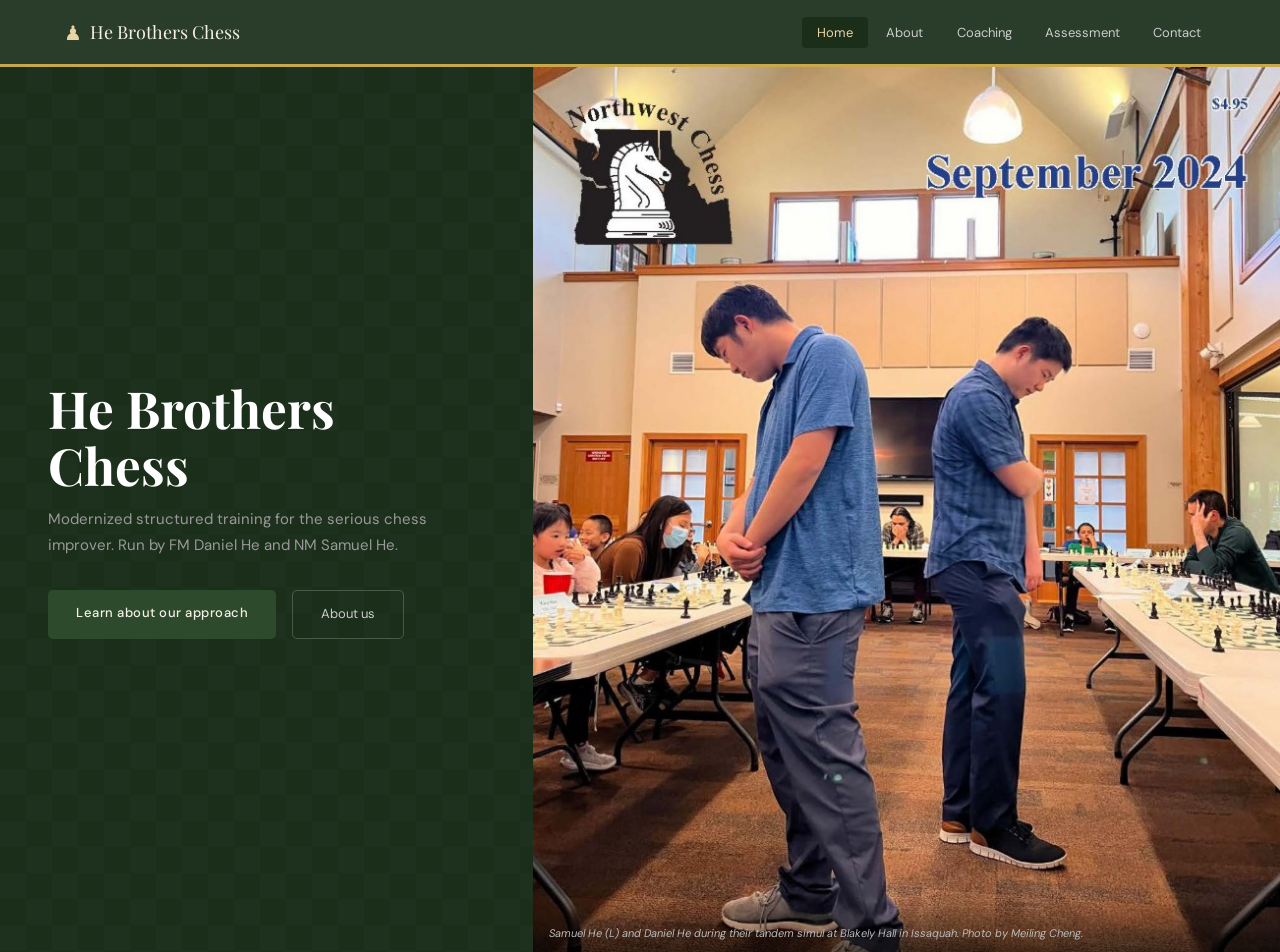
==== index.html @ 826952b3 "Update index.html" ====
<!DOCTYPE html>
<html lang="en">
<head>
<meta charset="UTF-8">
<meta name="viewport" content="width=device-width, initial-scale=1.0">
<title>He Brothers Chess</title>
<link rel="stylesheet" href="style.css">
<style>
  html, body { height: 100%; margin: 0; }

  .hero {
    background: var(--green-dark);
    background-image: repeating-conic-gradient(#ffffff04 0% 25%, transparent 0% 50%);
    background-size: 52px 52px;
    display: grid;
    grid-template-columns: 5fr 7fr;
    min-height: 38vh;
  }
  .hero-left {
    display: flex;
    flex-direction: column;
    justify-content: center;
    padding: 2rem 2rem 2rem 3rem;
  }
  .hero-left h1 { color: #fff; font-size: clamp(32px, 4vw, 54px); margin-bottom: 0.8rem; line-height: 1.1; }
  .hero-sub { font-size: 15px; color: #999; line-height: 1.75; margin-bottom: 2rem; max-width: 380px; }
  .hero-actions { display: flex; gap: 1rem; flex-wrap: wrap; }
  .btn-ghost-light {
    display: inline-block;
    background: transparent;
    color: #ccc;
    border: 1px solid rgba(255,255,255,0.2);
    font-family: var(--sans);
    font-size: 13px;
    padding: 13px 28px;
    text-decoration: none;
    border-radius: 5px;
    transition: border-color 0.2s, color 0.2s;
  }
  .btn-ghost-light:hover { border-color: rgba(255,255,255,0.4); color: #fff; }

  .hero-right {
    position: relative;
    overflow: hidden;
  }
  .hero-right img {
    width: 100%;
    height: 100%;
    object-fit: cover;
    object-position: 20% center;
    display: block;
  }
  .hero-caption {
    position: absolute;
    bottom: 0; left: 0; right: 0;
    padding: 1.5rem 1rem 0.6rem;
    background: linear-gradient(transparent, rgba(0,0,0,0.6));
    font-size: 11px;
    color: #bbb;
    font-style: italic;
  }

  .sections {
    display: grid;
    grid-template-columns: 1fr 1fr 1fr;
    border-top: 3px solid var(--gold);
    background: #fff;
  }
  .section-link {
    padding: 1.4rem 2rem;
    border-right: 1px solid var(--border);
    text-decoration: none;
    transition: background 0.2s;
  }
  .section-link:last-child { border-right: none; }
  .section-link:hover { background: #f5f0e8; }
  .section-link-tag { font-size: 10px; letter-spacing: 2px; text-transform: uppercase; color: var(--gold); display: block; margin-bottom: 0.4rem; }
  .section-link h3 { font-family: var(--serif); font-size: 17px; color: var(--green-dark); margin-bottom: 0; }
  .section-link-arrow { font-size: 16px; color: var(--gold); margin-top: 0.6rem; display: block; }

  @media (max-width: 768px) {
    .hero { grid-template-columns: 1fr; min-height: auto; }
    .hero-left { padding: 2.5rem 1.5rem; }
    .hero-right { height: 280px; }
    .sections { grid-template-columns: 1fr; }
    .section-link { border-right: none; border-bottom: 1px solid var(--border); }
  }
</style>
</head>
<body>
<nav>
  <a href="index.html" class="nav-logo">He Brothers Chess</a>
  <ul class="nav-links">
    <li><a href="index.html" class="active">Home</a></li>
    <li><a href="about.html">About</a></li>
    <li><a href="coaching.html">Coaching</a></li>
    <li><a href="assessment.html">Assessment</a></li>
    <li><a href="book.html">Contact</a></li>
  </ul>
</nav>

<div class="hero">
  <div class="hero-left">
    <h1>He Brothers<br>Chess</h1>
    <p class="hero-sub">Modernized structured training for the serious chess improver. Run by FM Daniel He and NM Samuel He.</p>
    <div class="hero-actions">
      <a href="coaching.html" class="btn">Learn about our approach</a>
      <a href="about.html" class="btn-ghost-light">About us</a>
    </div>
  </div>
  <div class="hero-right">
    <img src="tandem.jpg" alt="Samuel He and Daniel He during tandem simul">
    <div class="hero-caption">Samuel He (L) and Daniel He during their tandem simul at Blakely Hall in Issaquah. Photo by Meiling Cheng.</div>
  </div>
</div>




</body>
</html>
---- style.css ----
@import url('https://fonts.googleapis.com/css2?family=Playfair+Display:wght@400;700&family=DM+Sans:wght@300;400;500&display=swap');

*, *::before, *::after { box-sizing: border-box; margin: 0; padding: 0; }

:root {
  --green-dark: #1a2e1a;
  --green-mid:  #2d4a2d;
  --green-nav:  #2a3d2a;
  --cream:      #f5f0e8;
  --cream2:     #ede8dc;
  --gold:       #c9a84c;
  --gold-light: #e8d5a3;
  --text:       #2a2a2a;
  --muted:      #5a5a5a;
  --border:     #d4c9b0;
  --serif: 'Playfair Display', Georgia, serif;
  --sans:  'DM Sans', system-ui, sans-serif;
}

html, body {
  font-family: var(--sans);
  background: var(--cream);
  color: var(--text);
  font-size: 16px;
  line-height: 1.6;
}

nav {
  position: sticky;
  top: 0;
  z-index: 100;
  background: var(--green-nav);
  border-bottom: 3px solid var(--gold);
  display: flex;
  justify-content: space-between;
  align-items: center;
  padding: 1rem 4rem;
}
.nav-logo {
  font-family: var(--serif);
  font-size: 18px;
  color: var(--cream);
  text-decoration: none;
  display: flex;
  align-items: center;
  gap: 0.5rem;
}
.nav-logo::before { content: "♟"; font-size: 20px; color: var(--gold-light); }
.nav-links { display: flex; gap: 0.2rem; list-style: none; }
.nav-links a {
  font-size: 13px;
  color: #ccc;
  text-decoration: none;
  padding: 7px 15px;
  border-radius: 4px;
  transition: background 0.2s, color 0.2s;
}
.nav-links a:hover,
.nav-links a.active { background: var(--green-dark); color: var(--gold-light); }

.page {
  width: 100%;
  max-width: 1000px;
  margin: 0 auto;
  padding: 4rem 3rem;
}

.section-tag {
  font-size: 11px;
  letter-spacing: 2.5px;
  text-transform: uppercase;
  color: var(--green-mid);
  display: block;
  margin-bottom: 0.5rem;
}
h1 {
  font-family: var(--serif);
  font-size: clamp(34px, 5vw, 54px);
  font-weight: 700;
  color: var(--green-dark);
  line-height: 1.1;
  margin-bottom: 1.2rem;
}
h2 {
  font-family: var(--serif);
  font-size: clamp(22px, 3vw, 32px);
  font-weight: 700;
  color: var(--green-dark);
  margin-bottom: 1rem;
  line-height: 1.2;
}
h3 { font-family: var(--serif); font-size: 20px; color: var(--green-dark); margin-bottom: 4px; }
.lead { font-size: 16px; color: var(--muted); line-height: 1.85; max-width: 640px; }

.btn {
  display: inline-block;
  background: var(--green-mid);
  color: var(--cream);
  font-family: var(--sans);
  font-size: 13px;
  font-weight: 500;
  letter-spacing: 0.5px;
  padding: 13px 28px;
  text-decoration: none;
  border-radius: 5px;
  transition: background 0.2s;
  border: none;
  cursor: pointer;
}
.btn:hover { background: var(--green-dark); }

.card {
  background: #fff;
  border: 1px solid var(--border);
  border-radius: 8px;
  padding: 1.6rem;
  box-shadow: 0 1px 4px rgba(0,0,0,0.05);
}

hr { border: none; border-top: 1px solid var(--border); margin: 3rem 0; }

footer {
  background: var(--green-dark);
  border-top: 3px solid var(--gold);
  padding: 1.8rem 4rem;
  display: flex;
  justify-content: space-between;
  align-items: center;
}
footer p { font-size: 12px; color: #aaa; }
.footer-logo { font-family: var(--serif); font-size: 15px; color: var(--cream); }

@media (max-width: 768px) {
  nav { padding: 0.9rem 1.2rem; }
  .nav-links a { font-size: 11px; padding: 5px 8px; }
  .page { padding: 2.5rem 1.2rem; }
  footer { padding: 1.5rem; flex-direction: column; gap: 0.4rem; text-align: center; }
}
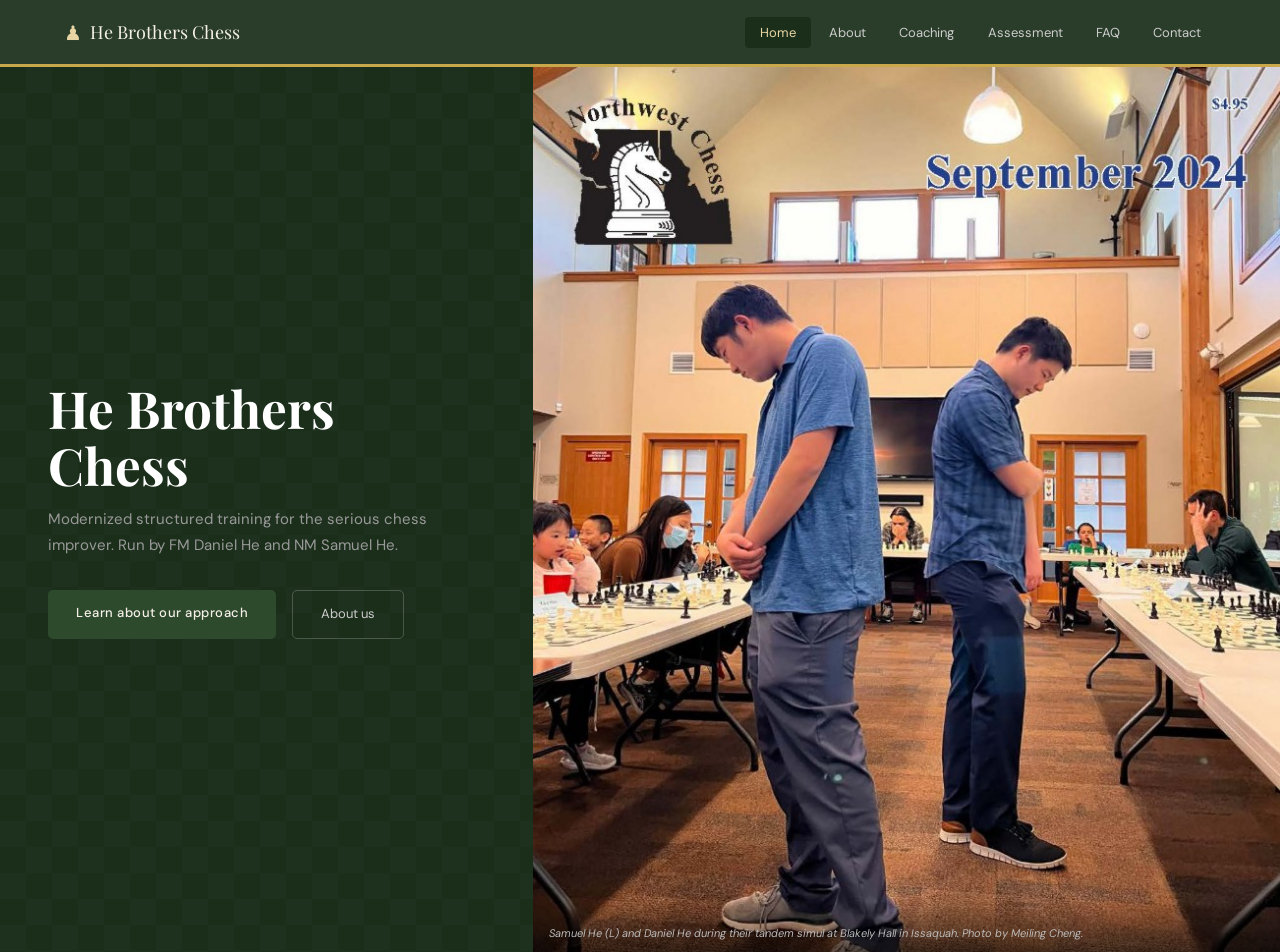
==== commit 5503aa3f: "Update index.html" ====
--- a/index.html
+++ b/index.html
@@ -95,6 +95,7 @@
     <li><a href="about.html">About</a></li>
     <li><a href="coaching.html">Coaching</a></li>
     <li><a href="assessment.html">Assessment</a></li>
+    <li><a href="faq.html">FAQ</a></li>
     <li><a href="book.html">Contact</a></li>
   </ul>
 </nav>
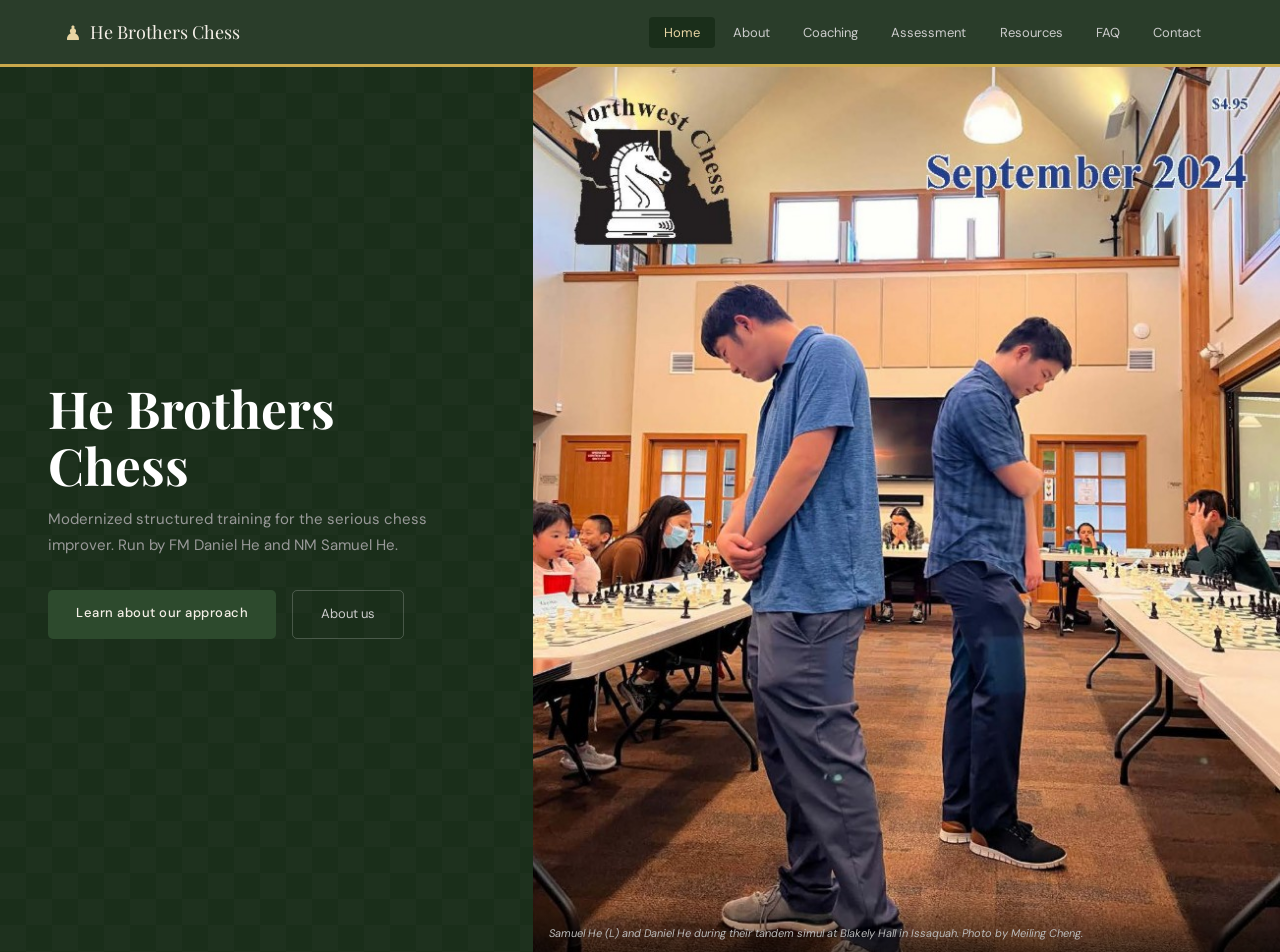
==== commit f59fad34: "Update index.html" ====
--- a/index.html
+++ b/index.html
@@ -95,6 +95,7 @@
     <li><a href="about.html">About</a></li>
     <li><a href="coaching.html">Coaching</a></li>
     <li><a href="assessment.html">Assessment</a></li>
+    <li><a href="resources.html">Resources</a></li>
     <li><a href="faq.html">FAQ</a></li>
     <li><a href="book.html">Contact</a></li>
   </ul>
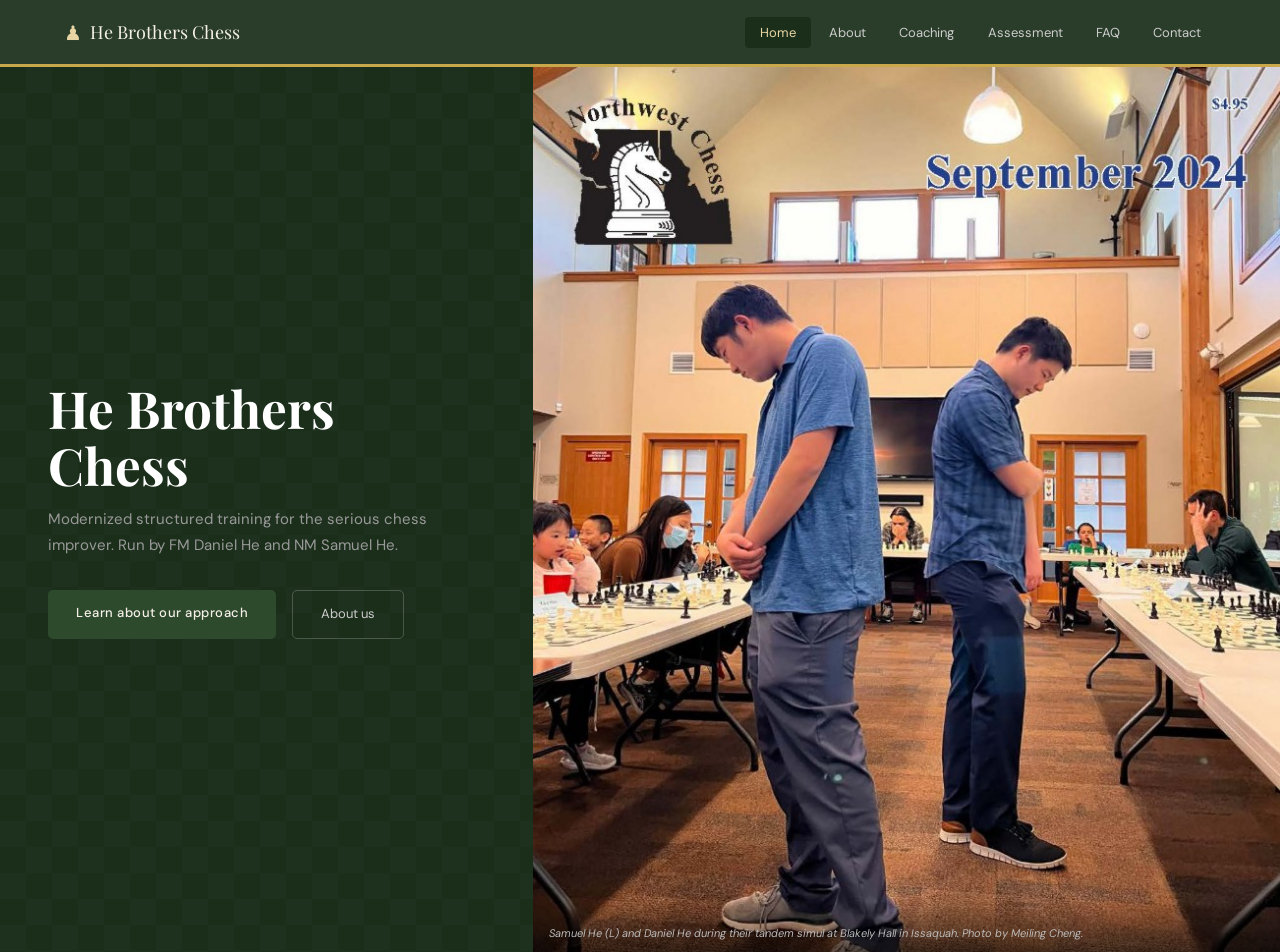
==== commit 399461a3: "Update index.html" ====
--- a/index.html
+++ b/index.html
@@ -95,7 +95,6 @@
     <li><a href="about.html">About</a></li>
     <li><a href="coaching.html">Coaching</a></li>
     <li><a href="assessment.html">Assessment</a></li>
-    <li><a href="resources.html">Resources</a></li>
     <li><a href="faq.html">FAQ</a></li>
     <li><a href="book.html">Contact</a></li>
   </ul>
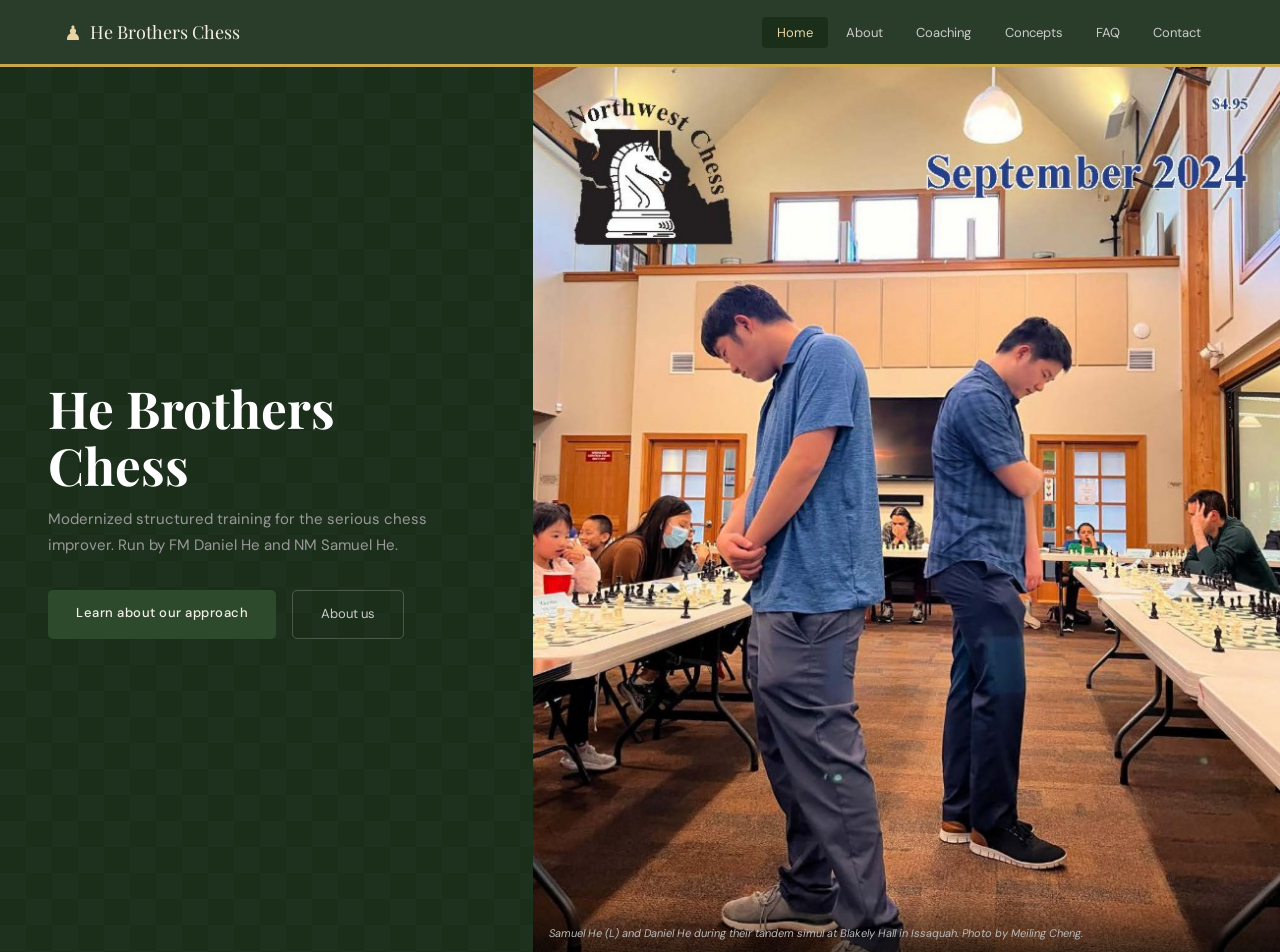
==== commit 3b599bcf: "Update index.html" ====
--- a/index.html
+++ b/index.html
@@ -94,7 +94,7 @@
     <li><a href="index.html" class="active">Home</a></li>
     <li><a href="about.html">About</a></li>
     <li><a href="coaching.html">Coaching</a></li>
-    <li><a href="assessment.html">Assessment</a></li>
+    <li><a href="assessment.html">Concepts</a></li>
     <li><a href="faq.html">FAQ</a></li>
     <li><a href="book.html">Contact</a></li>
   </ul>
--- a/style.css
+++ b/style.css
@@ -131,8 +131,26 @@
 .footer-logo { font-family: var(--serif); font-size: 15px; color: var(--cream); }
 
 @media (max-width: 768px) {
-  nav { padding: 0.9rem 1.2rem; }
-  .nav-links a { font-size: 11px; padding: 5px 8px; }
+  nav {
+    padding: 0.8rem 1rem;
+    flex-wrap: wrap;
+    gap: 0.5rem;
+  }
+  .nav-logo { font-size: 15px; }
+  .nav-links {
+    display: flex;
+    flex-wrap: wrap;
+    gap: 2px;
+    width: 100%;
+  }
+  .nav-links a {
+    font-size: 11px;
+    padding: 5px 8px;
+    background: rgba(255,255,255,0.08);
+    border-radius: 4px;
+    color: #ddd;
+  }
+  .nav-links a.active { background: var(--green-dark); color: var(--gold-light); }
   .page { padding: 2.5rem 1.2rem; }
   footer { padding: 1.5rem; flex-direction: column; gap: 0.4rem; text-align: center; }
 }
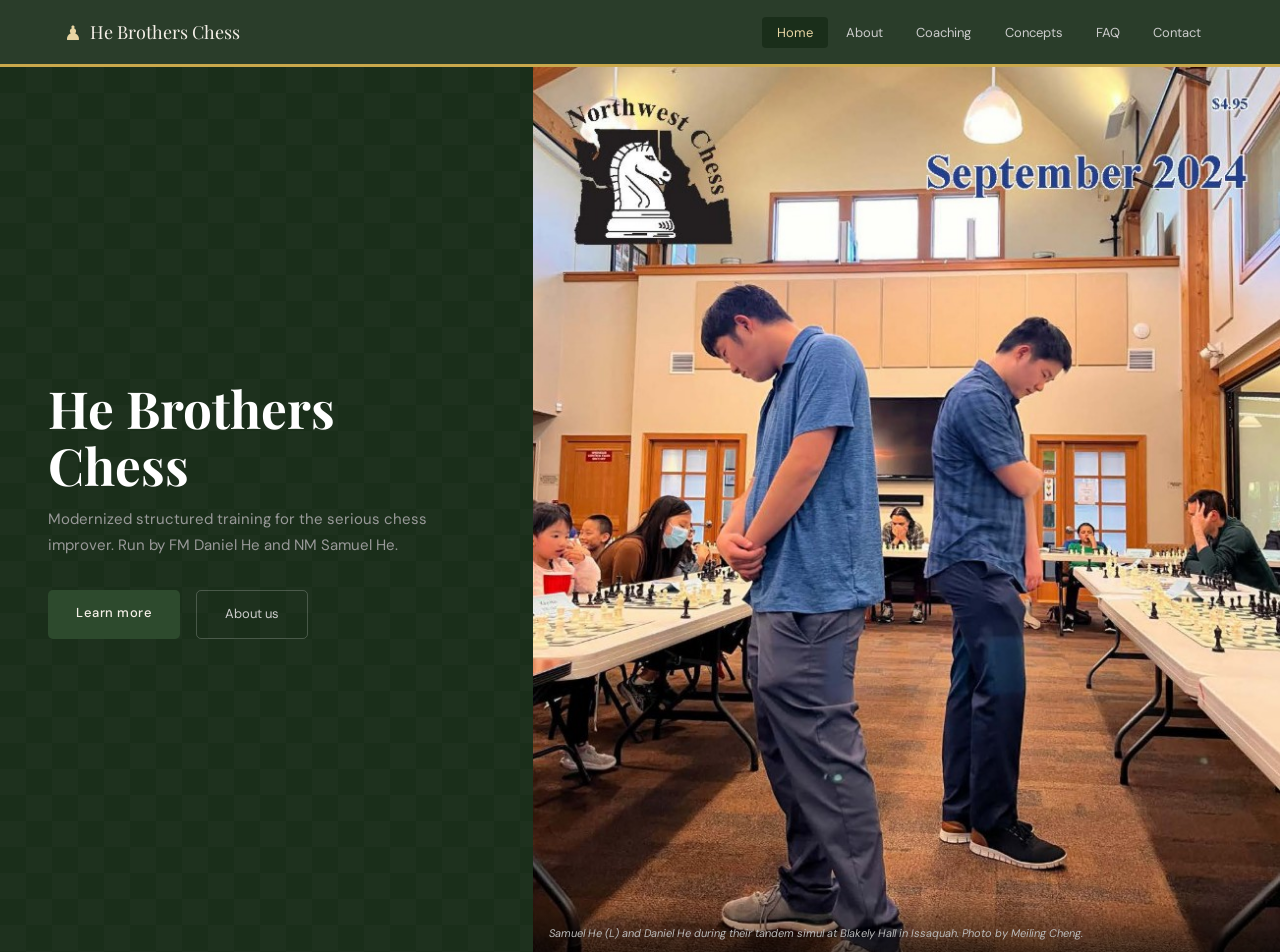
==== commit d1082051: "Update index.html" ====
--- a/index.html
+++ b/index.html
@@ -105,7 +105,7 @@
     <h1>He Brothers<br>Chess</h1>
     <p class="hero-sub">Modernized structured training for the serious chess improver. Run by FM Daniel He and NM Samuel He.</p>
     <div class="hero-actions">
-      <a href="coaching.html" class="btn">Learn about our approach</a>
+      <a href="coaching.html" class="btn">Learn more</a>
       <a href="about.html" class="btn-ghost-light">About us</a>
     </div>
   </div>
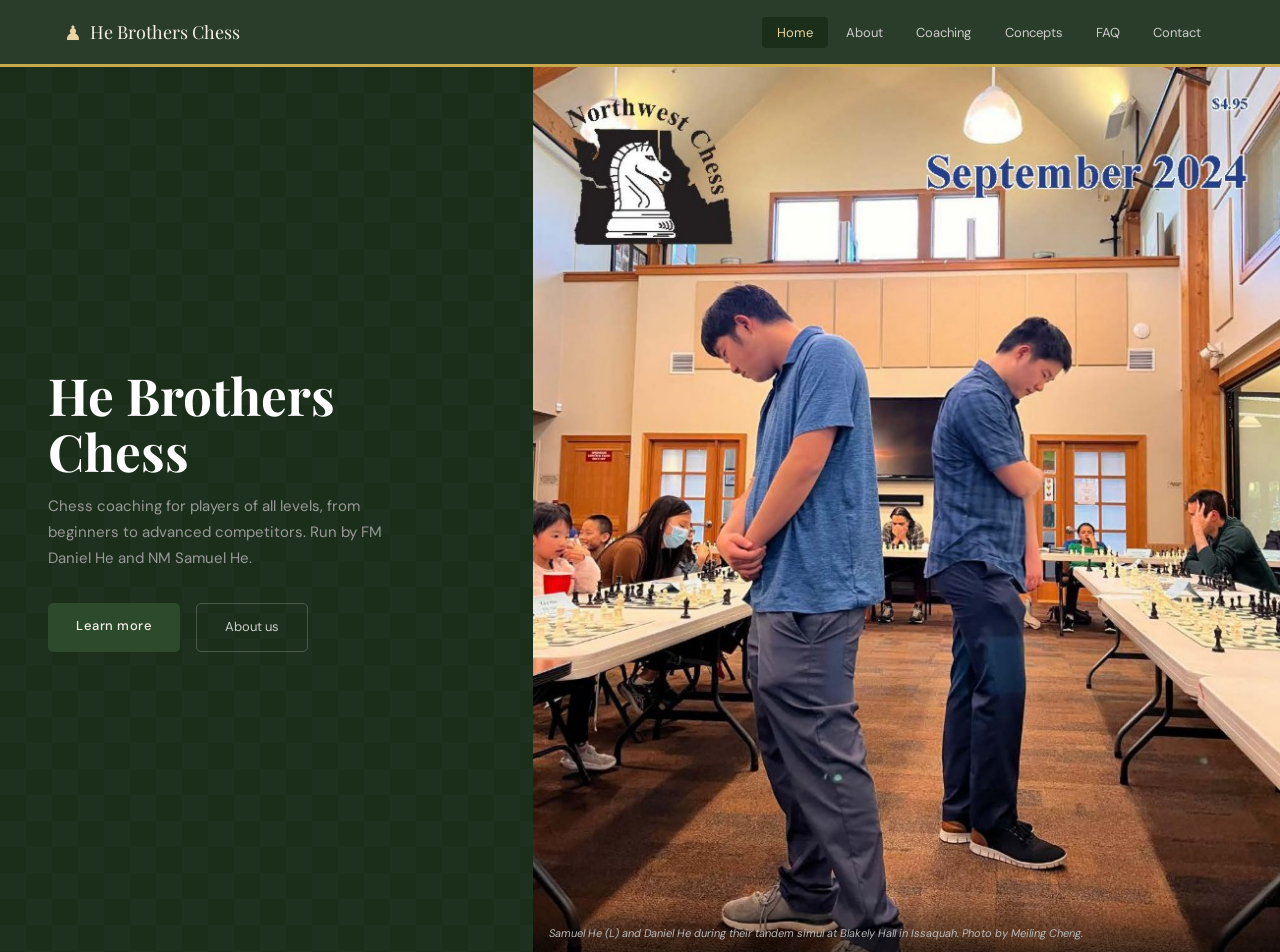
==== commit 4f77824a: "Update index.html" ====
--- a/index.html
+++ b/index.html
@@ -3,7 +3,15 @@
 <head>
 <meta charset="UTF-8">
 <meta name="viewport" content="width=device-width, initial-scale=1.0">
-<title>He Brothers Chess</title>
+<title>He Brothers Chess | Chess Coaching by FM Daniel He & NM Samuel He</title>
+  <meta name="description" content="Professional chess coaching by FM Daniel He and NM Samuel He. Lessons for all levels — beginners to advanced. Online via Lichess, based in Seattle, WA.">
+  <meta name="keywords" content="chess coach Seattle, chess lessons Redmond, chess coaching Washington state, online chess lessons, FM chess coach, NM chess coach">
+  <meta name="robots" content="index, follow">
+  <meta property="og:title" content="He Brothers Chess | Chess Coaching by FM Daniel He & NM Samuel He">
+  <meta property="og:description" content="Professional chess coaching by FM Daniel He and NM Samuel He. Lessons for all levels — beginners to advanced. Online via Lichess, based in Seattle, WA.">
+  <meta property="og:url" content="https://hebroschess.com/">
+  <meta property="og:type" content="website">
+  <link rel="canonical" href="https://hebroschess.com/">
 <link rel="stylesheet" href="style.css">
 <style>
   html, body { height: 100%; margin: 0; }
@@ -103,7 +111,7 @@
 <div class="hero">
   <div class="hero-left">
     <h1>He Brothers<br>Chess</h1>
-    <p class="hero-sub">Modernized structured training for the serious chess improver. Run by FM Daniel He and NM Samuel He.</p>
+    <p class="hero-sub">Chess coaching for players of all levels, from beginners to advanced competitors. Run by FM Daniel He and NM Samuel He.</p>
     <div class="hero-actions">
       <a href="coaching.html" class="btn">Learn more</a>
       <a href="about.html" class="btn-ghost-light">About us</a>
